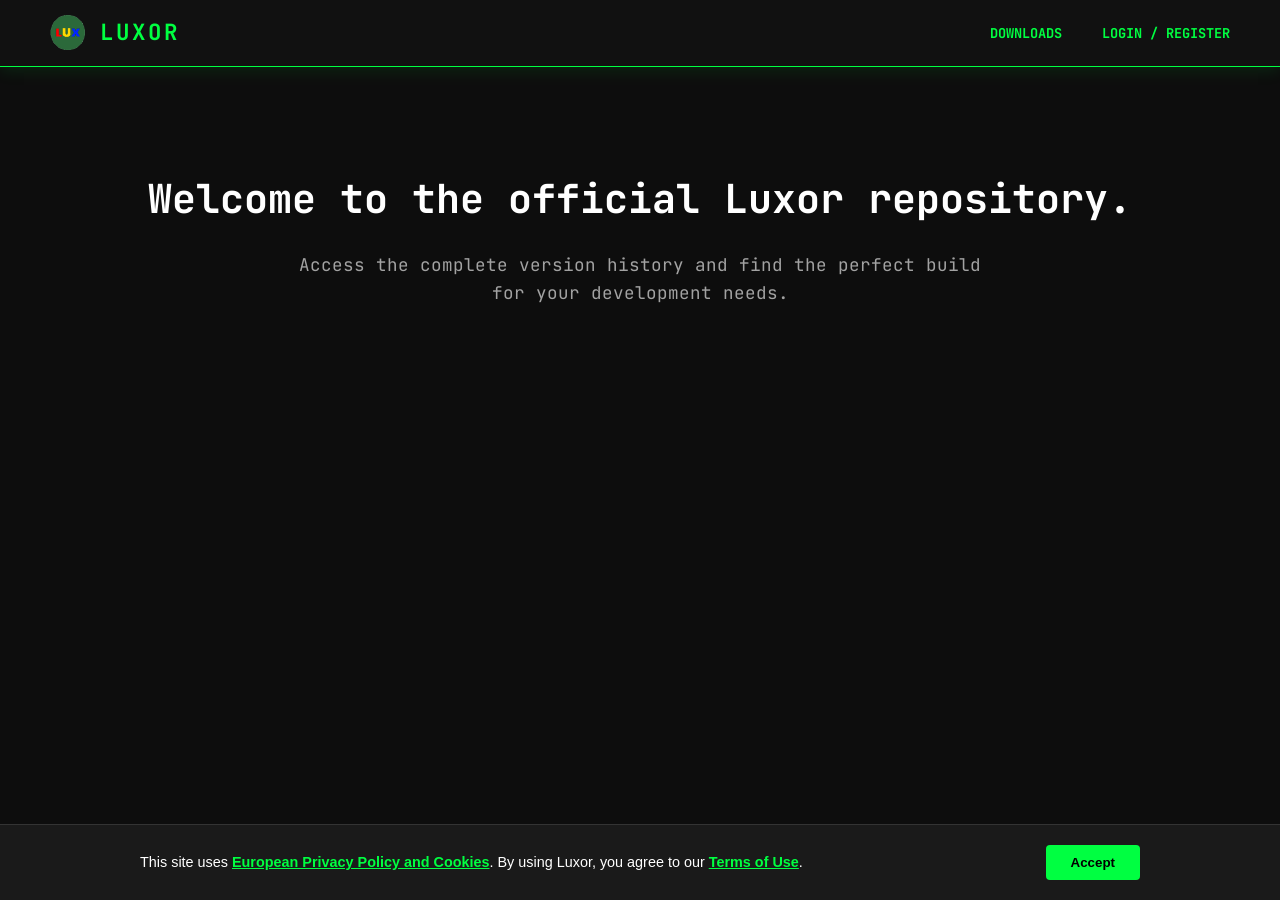
==== index.html @ 619cfe1b "Making site" ====
<!DOCTYPE html>
<html lang="it">
<head>
    <meta charset="UTF-8">
    <meta name="viewport" content="width=device-width, initial-scale=1.0">
    <title>Luxor | Official Site</title>
    <link rel="icon" type="image/png" href="icon.png">
    <link rel="stylesheet" href="dec.css">
</head>

<body>
    <nav class="navbar">
        <a href="index.html" class="nav-brand">
            <img src="icon.png" alt="Logo" class="nav-logo">
            <span class="nav-title">LUXOR</span>
        </a>
        <div class="nav-links">
            <a href="downloads.html" class="nav-item">Downloads</a>
            <a href="login.html" class="nav-item">Login / Register</a>
        </div>
    </nav>

    <main class="container">
        <section class="hero-section">
            <h1>Welcome to the official Luxor repository.</h1>
            <p class="hero-description">
                Access the complete version history and find the perfect build for your development needs.
            </p>
        </section>
    </main>

    <footer class="cookie-banner">
        <div class="cookie-content">
            <p>
    This site uses <a href="privacy.html" class="legal-link">European Privacy Policy and Cookies</a>. 
    By using Luxor, you agree to our <a href="tos.html" class="legal-link">Terms of Use</a>.
</p>
            <button class="cookie-btn">Accept</button>
        </div>
    </footer>
</body>
</html>
---- dec.css ----
@import url('https://fonts.googleapis.com/css2?family=JetBrains+Mono:wght@400;700&display=swap');

* {
    margin: 0;
    padding: 0;
    box-sizing: border-box;
}

body {
    background-color: #0d0d0d;
    color: #00ff41;
    font-family: 'JetBrains Mono', monospace; /* Usiamo questo ovunque per coerenza */
    line-height: 1.6;
}

/* Navbar */
.navbar {
    display: flex;
    align-items: center;
    justify-content: space-between; /* Distribuisce spazio tra logo e link */
    padding: 15px 50px;
    background: #111;
    border-bottom: 1px solid #00ff41;
    box-shadow: 0 4px 15px rgba(0, 255, 65, 0.1);
}

.nav-brand {
    display: flex;
    align-items: center;
    text-decoration: none;
    color: #00ff41;
}

.nav-logo {
    width: 35px;
    height: 35px;
    margin-right: 15px;
}

.nav-title {
    font-weight: 700;
    font-size: 1.4rem;
    letter-spacing: 3px;
}

.nav-item {
    color: #00ff41;
    text-decoration: none;
    margin-left: 30px;
    font-size: 0.85rem;
    font-weight: bold;
    text-transform: uppercase;
    transition: 0.3s ease;
}

.nav-item:hover {
    color: #fff;
    text-shadow: 0 0 10px #00ff41;
}

/* Hero Section */
.container {
    padding: 100px 20px;
    text-align: center;
}

.hero-section h1 {
    font-size: 2.5rem;
    margin-bottom: 20px;
    color: #fff;
}

.hero-description {
    font-size: 1.1rem;
    color: #a2a2a2;
    max-width: 700px;
    margin: 0 auto;
}

/* Cookie Banner - Fisso in basso */
.cookie-banner {
    position: fixed;
    bottom: 0;
    left: 0;
    width: 100%;
    background: #1a1a1a;
    border-top: 1px solid #333;
    padding: 20px;
    z-index: 1000;
}

.cookie-content {
    display: flex;
    justify-content: space-between;
    align-items: center;
    max-width: 1000px;
    margin: 0 auto;
    font-family: sans-serif;
    font-size: 0.9rem;
    color: #fff;
}

.cookie-btn {
    background: #00ff41;
    color: #000;
    border: none;
    padding: 10px 25px;
    font-weight: bold;
    cursor: pointer;
    border-radius: 4px;
    transition: 0.3s;
    margin-left: 20px;
}

.cookie-btn:hover {
    background: #fff;
    box-shadow: 0 0 15px #00ff41;
}

.legal-link {
    color: #00ff41;
    text-decoration: underline;
    font-weight: bold;
}
.legal-link:hover {
    color: #fff;
}
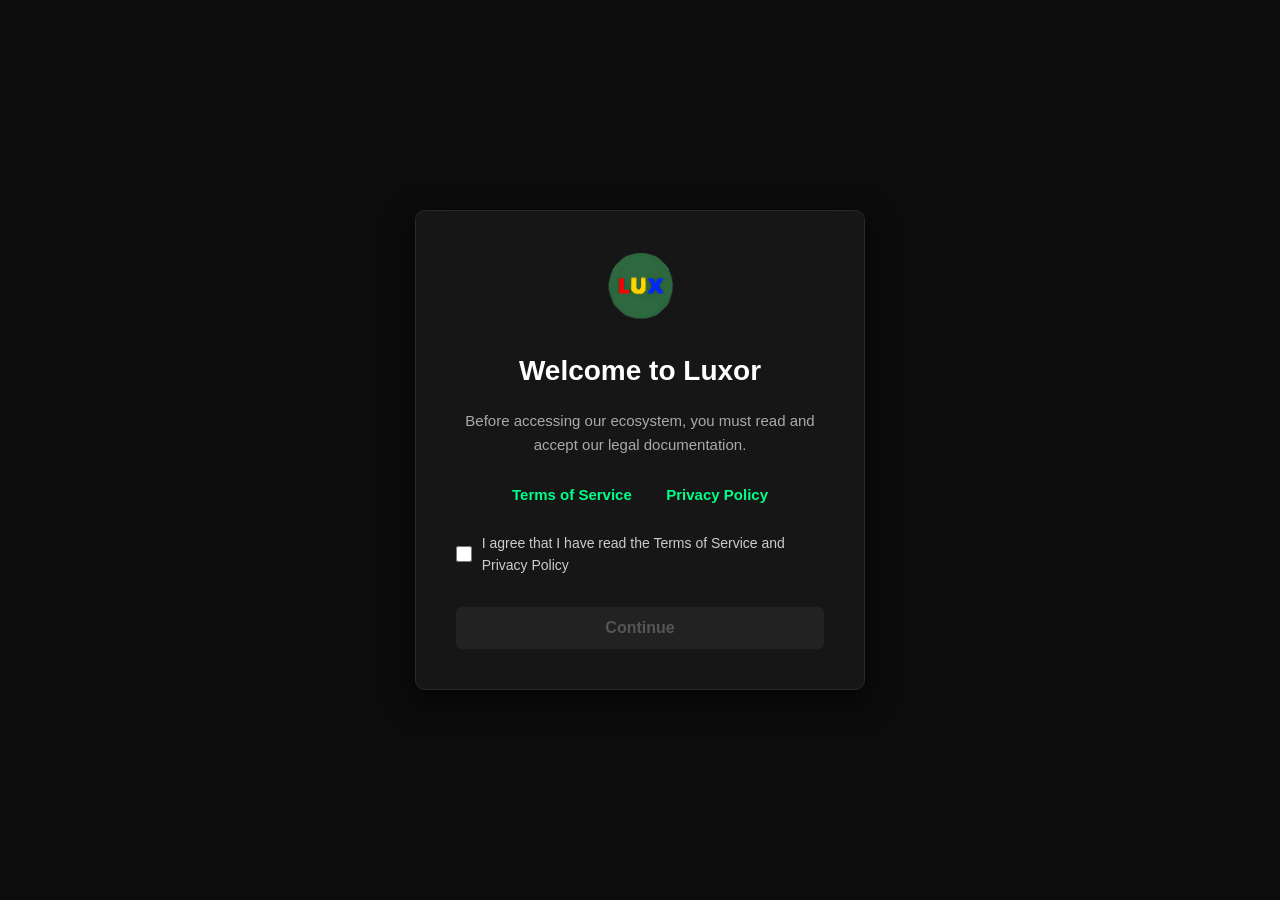
==== commit 1b8dc777: "Add files via upload" ====
--- a/index.html
+++ b/index.html
@@ -1,42 +1,86 @@
-<!DOCTYPE html>
-<html lang="it">
-<head>
-    <meta charset="UTF-8">
-    <meta name="viewport" content="width=device-width, initial-scale=1.0">
-    <title>Luxor | Official Site</title>
-    <link rel="icon" type="image/png" href="icon.png">
-    <link rel="stylesheet" href="dec.css">
-</head>
-
-<body>
-    <nav class="navbar">
-        <a href="index.html" class="nav-brand">
-            <img src="icon.png" alt="Logo" class="nav-logo">
-            <span class="nav-title">LUXOR</span>
-        </a>
-        <div class="nav-links">
-            <a href="downloads.html" class="nav-item">Downloads</a>
-            <a href="login.html" class="nav-item">Login / Register</a>
-        </div>
-    </nav>
-
-    <main class="container">
-        <section class="hero-section">
-            <h1>Welcome to the official Luxor repository.</h1>
-            <p class="hero-description">
-                Access the complete version history and find the perfect build for your development needs.
-            </p>
-        </section>
-    </main>
-
-    <footer class="cookie-banner">
-        <div class="cookie-content">
-            <p>
-    This site uses <a href="privacy.html" class="legal-link">European Privacy Policy and Cookies</a>. 
-    By using Luxor, you agree to our <a href="tos.html" class="legal-link">Terms of Use</a>.
-</p>
-            <button class="cookie-btn">Accept</button>
-        </div>
-    </footer>
-</body>
+<!DOCTYPE html>
+<html lang="en">
+<head>
+    <meta charset="UTF-8">
+    <meta name="viewport" content="width=device-width, initial-scale=1.0">
+    <title>Luxor</title>
+    <link rel="icon" type="image/png" href="luxor.png">
+    <link rel="stylesheet" href="style.css">
+    <script>
+        document.addEventListener("DOMContentLoaded", function() {
+            if (localStorage.getItem("luxor_accepted") === "true") {
+                document.getElementById("overlay").style.display = "none";
+                document.getElementById("main-content").style.display = "block";
+            }
+            
+            const checkbox = document.getElementById("agree-check");
+            const btn = document.getElementById("continue-btn");
+            
+            checkbox.addEventListener("change", function() {
+                btn.disabled = !this.checked;
+            });
+            
+            btn.addEventListener("click", function() {
+                if (checkbox.checked) {
+                    localStorage.setItem("luxor_accepted", "true");
+                    document.getElementById("overlay").style.display = "none";
+                    document.getElementById("main-content").style.display = "block";
+                }
+            });
+        });
+    </script>
+</head>
+<body>
+
+    <div id="overlay" class="gate-overlay">
+        <div class="gate-box">
+            <img src="luxor.png" alt="Luxor Logo" class="gate-logo">
+            <h2>Welcome to Luxor</h2>
+            <p>Before accessing our ecosystem, you must read and accept our legal documentation.</p>
+            <div class="gate-links">
+                <a href="tos.html" target="_blank">Terms of Service</a>
+                <a href="privacy.html" target="_blank">Privacy Policy</a>
+            </div>
+            <div class="gate-checkbox-area">
+                <input type="checkbox" id="agree-check">
+                <label for="agree-check">I agree that I have read the Terms of Service and Privacy Policy</label>
+            </div>
+            <button id="continue-btn" class="btn" disabled style="width: 100%; cursor: pointer;">Continue</button>
+        </div>
+    </div>
+
+    <div id="main-content" style="display: none;">
+        <header>
+            <div class="logo-area">
+                <img src="luxor.png" alt="Luxor Logo" class="site-logo">
+                <span class="brand-name">LUXOR</span>
+            </div>
+            <nav>
+                <a href="index.html">Home</a>
+                <a href="about.html">About</a>
+                <a href="projects.html">Projects</a>
+                <a href="tos.html">TOS</a>
+                <a href="privacy.html">Privacy Policy</a>
+            </nav>
+        </header>
+
+        <main>
+            <section id="home" class="hero-section">
+                <h1>Welcome to Luxor</h1>
+                <p>Discover innovative gaming experiences, custom scripts, and advanced software development projects created with passion.</p>
+                <a href="projects.html" class="btn">Explore Projects</a>
+            </section>
+
+            <section id="about" class="content-section">
+                <h2>About The Developer</h2>
+                <p>Specialized in game development and software engineering. Experienced in building interactive environments, Roblox Lua scripting, and standalone applications using C++ and Python.</p>
+            </section>
+        </main>
+
+        <footer>
+            <p>&copy; 2026 Luxor. All rights reserved.</p>
+        </footer>
+    </div>
+
+</body>
 </html>
--- a/style.css
+++ b/style.css
@@ -0,0 +1,227 @@
+/* 1. RESET GENERALE E SFONDO GLOBALE */
+* {
+    box-sizing: border-box;
+    margin: 0;
+    padding: 0;
+}
+
+body {
+    font-family: 'Segoe UI', Tahoma, Geneva, Verdana, sans-serif;
+    background-color: #121212;
+    color: #ffffff;
+    line-height: 1.6;
+    overflow-x: hidden;
+}
+
+/* 2. SCHERMATA DI BLOCCO (GATE OVERLAY) */
+.gate-overlay {
+    position: fixed;
+    top: 0;
+    left: 0;
+    width: 100%;
+    height: 100%;
+    background-color: #0c0c0c;
+    display: flex;
+    justify-content: center;
+    align-items: center;
+    z-index: 99999;
+}
+
+.gate-box {
+    background-color: #161616;
+    padding: 40px;
+    border-radius: 10px;
+    border: 1px solid #2a2a2a;
+    max-width: 450px;
+    width: 90%;
+    text-align: center;
+    box-shadow: 0 10px 30px rgba(0,0,0,0.7);
+}
+
+.gate-logo {
+    width: 70px;
+    height: 70px;
+    margin-bottom: 20px;
+    object-fit: contain;
+}
+
+.gate-box h2 {
+    color: #ffffff;
+    margin-bottom: 15px;
+    font-size: 28px;
+}
+
+.gate-box p {
+    color: #aaaaaa;
+    font-size: 15px;
+    margin-bottom: 25px;
+}
+
+.gate-links {
+    margin-bottom: 25px;
+}
+
+.gate-links a {
+    color: #00ff88;
+    text-decoration: none;
+    margin: 0 15px;
+    font-weight: bold;
+    font-size: 15px;
+    transition: color 0.2s;
+}
+
+.gate-links a:hover {
+    text-decoration: underline;
+    color: #00dd77;
+}
+
+.gate-checkbox-area {
+    display: flex;
+    align-items: center;
+    justify-content: center;
+    gap: 10px;
+    margin-bottom: 30px;
+    text-align: left;
+}
+
+.gate-checkbox-area input[type="checkbox"] {
+    width: 18px;
+    height: 18px;
+    accent-color: #00ff88;
+    cursor: pointer;
+}
+
+.gate-checkbox-area label {
+    color: #cccccc;
+    font-size: 14px;
+    user-select: none;
+    cursor: pointer;
+}
+
+/* 3. STRUTTURA DEL SITO (HEADER & NAV) */
+header {
+    display: flex;
+    justify-content: space-between;
+    align-items: center;
+    padding: 20px 50px;
+    background-color: #1a1a1a;
+    border-bottom: 2px solid #2a2a2a;
+}
+
+.logo-area {
+    display: flex;
+    align-items: center;
+    gap: 15px;
+}
+
+.site-logo {
+    width: 45px;
+    height: 45px;
+    object-fit: contain;
+}
+
+.brand-name {
+    font-size: 24px;
+    font-weight: bold;
+    letter-spacing: 1px;
+    color: #ffffff;
+}
+
+nav a {
+    color: #aaaaaa;
+    text-decoration: none;
+    margin-left: 20px;
+    font-weight: 500;
+    transition: color 0.3s;
+}
+
+nav a:hover {
+    color: #00ff88;
+}
+
+/* 4. SEZIONI CONTENUTO (HERO & TEXT) */
+.hero-section {
+    display: flex;
+    flex-direction: column;
+    align-items: center;
+    justify-content: center;
+    text-align: center;
+    padding: 100px 20px;
+    background: linear-gradient(180deg, #1a1a1a 0%, #121212 100%);
+}
+
+.hero-section h1 {
+    font-size: 48px;
+    margin-bottom: 20px;
+    color: #ffffff;
+}
+
+.hero-section p {
+    font-size: 18px;
+    max-width: 600px;
+    color: #cccccc;
+    margin-bottom: 30px;
+}
+
+.content-section {
+    max-width: 800px;
+    margin: 0 auto;
+    padding: 60px 20px;
+}
+
+.content-section h2 {
+    font-size: 32px;
+    margin-bottom: 25px;
+    color: #00ff88;
+    text-align: center;
+}
+
+.content-section h3 {
+    font-size: 20px;
+    margin-top: 25px;
+    margin-bottom: 10px;
+    color: #00ff88;
+}
+
+.content-section p {
+    color: #bbbbbb;
+    font-size: 17px;
+    margin-bottom: 15px;
+}
+
+/* 5. BOTTONI E ELEMENTI ATTIVI */
+.btn {
+    display: inline-block;
+    background-color: #00ff88;
+    color: #121212;
+    padding: 12px 30px;
+    border-radius: 5px;
+    text-decoration: none;
+    font-weight: bold;
+    border: none;
+    font-size: 16px;
+    transition: transform 0.2s, background-color 0.2s;
+}
+
+.btn:hover:not(:disabled) {
+    transform: translateY(-2px);
+    background-color: #00dd77;
+}
+
+.btn:disabled {
+    background-color: #222222 !important;
+    color: #555555 !important;
+    transform: none !important;
+    cursor: not-allowed !important;
+}
+
+/* 6. FOOTER */
+footer {
+    text-align: center;
+    padding: 30px;
+    background-color: #1a1a1a;
+    color: #666666;
+    font-size: 14px;
+    border-top: 1px solid #2a2a2a;
+    width: 100%;
+}
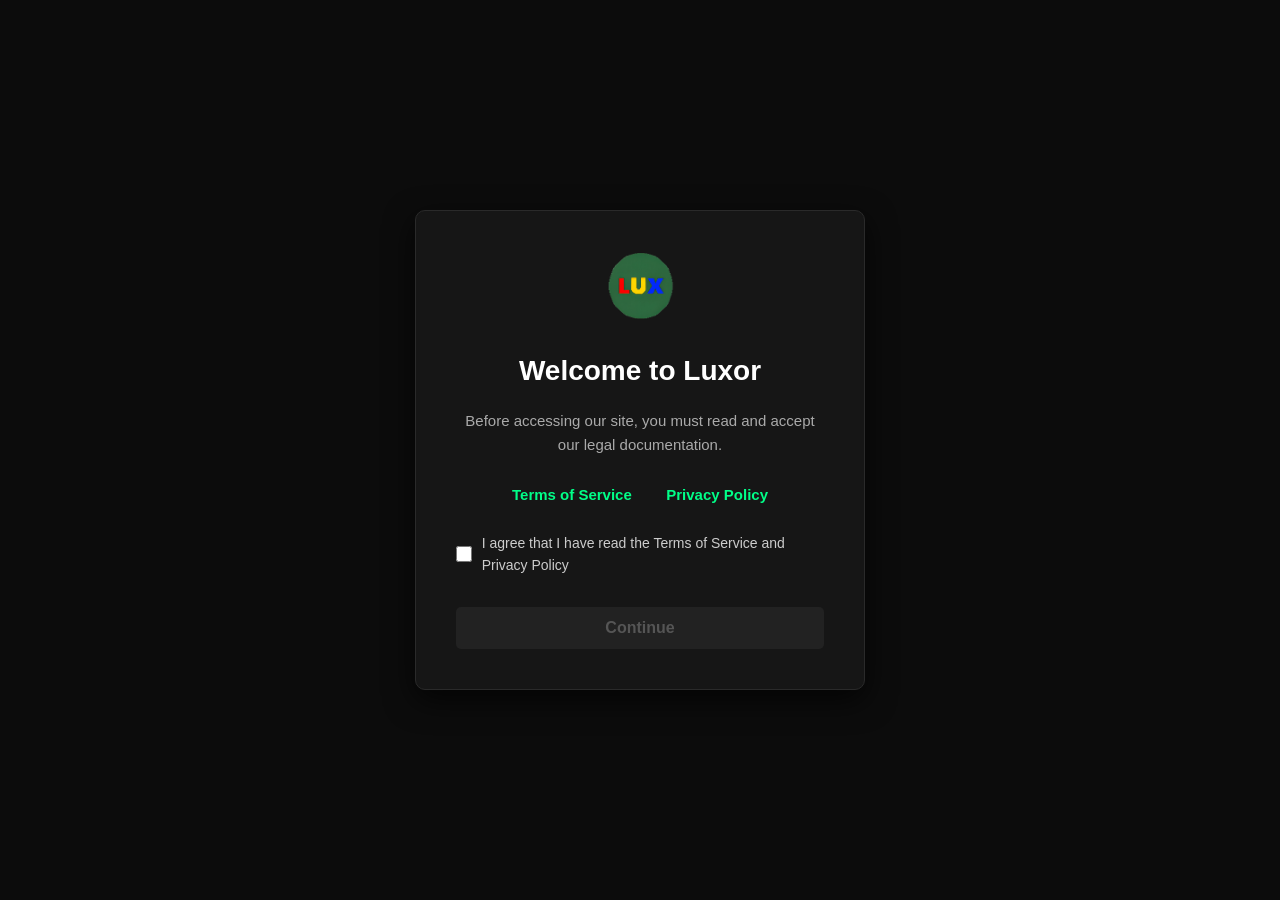
==== commit dd4025dd: "Update index.html" ====
--- a/index.html
+++ b/index.html
@@ -36,7 +36,7 @@
         <div class="gate-box">
             <img src="luxor.png" alt="Luxor Logo" class="gate-logo">
             <h2>Welcome to Luxor</h2>
-            <p>Before accessing our ecosystem, you must read and accept our legal documentation.</p>
+            <p>Before accessing our site, you must read and accept our legal documentation.</p>
             <div class="gate-links">
                 <a href="tos.html" target="_blank">Terms of Service</a>
                 <a href="privacy.html" target="_blank">Privacy Policy</a>
@@ -67,20 +67,34 @@
         <main>
             <section id="home" class="hero-section">
                 <h1>Welcome to Luxor</h1>
-                <p>Discover innovative gaming experiences, custom scripts, and advanced software development projects created with passion.</p>
+                <p>Discover Luxor projects under here!</p>
                 <a href="projects.html" class="btn">Explore Projects</a>
             </section>
 
-            <section id="about" class="content-section">
-                <h2>About The Developer</h2>
-                <p>Specialized in game development and software engineering. Experienced in building interactive environments, Roblox Lua scripting, and standalone applications using C++ and Python.</p>
+            <section id="home" class="hero-section">
+                <h1>About</h1>
+                <a href="about.html" class="btn">About Luxor</a>
+            </section>
+
+            <section id="home" class="hero-section">
+            <h1>TOS</h1>
+            <a href="tos.html" class="btn">Terms of Service</a>
+            </section>
+
+            <section id="home" class="hero-section">
+            <h1>Privacy Policy</h1>
+            <a href="privacy.html" class="btn">Privacy Policy</a>
             </section>
         </main>
 
-        <footer>
-            <p>&copy; 2026 Luxor. All rights reserved.</p>
-        </footer>
+    <footer>
+        <p>&copy; 2026 Luxor. All rights reserved.</p>
+        <div class="legal-links">
+            <a href="tos.html">Terms of Service</a> | 
+            <a href="privacy.html">Privacy Policy</a>
+        </div>
+    </footer>
     </div>
 
 </body>
-</html>+</html>
--- a/style.css
+++ b/style.css
@@ -224,4 +224,20 @@
     font-size: 14px;
     border-top: 1px solid #2a2a2a;
     width: 100%;
-}+}
+
+.legal-links {
+    margin-top: 10px;
+}
+
+.legal-links a {
+    color: #666666;
+    text-decoration: none;
+    margin: 0 10px;
+    font-size: 13px;
+    transition: color 0.2s;
+}
+
+.legal-links a:hover {
+    color: #00ff88;
+}
